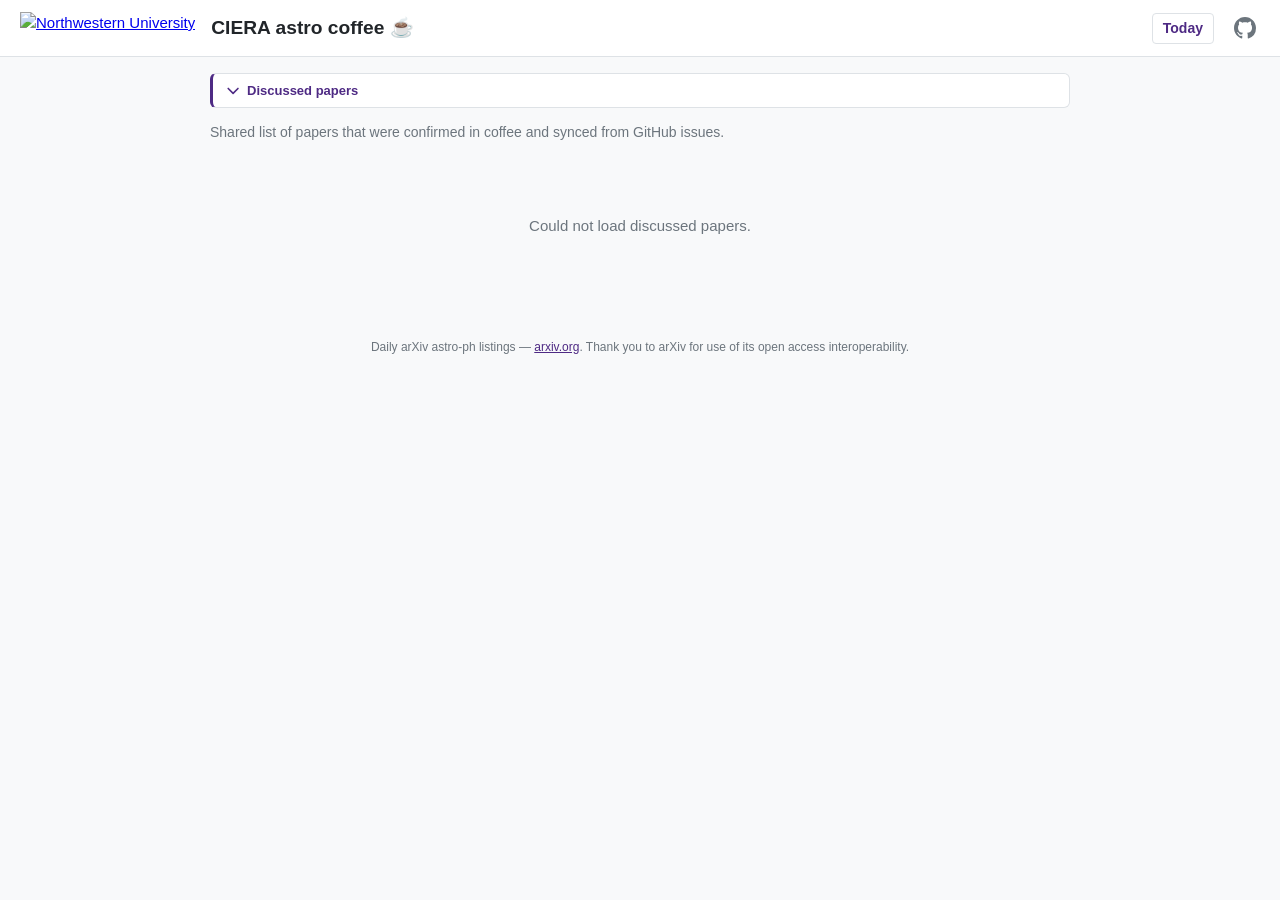
==== discussed.html @ 00a54c68 "Change from Princeton to CIERA" ====
<!DOCTYPE html>
<html lang="en">
<head>
  <meta charset="UTF-8" />
  <meta name="viewport" content="width=device-width, initial-scale=1.0" />
  <title>CIERA astro coffee - discussed</title>
  <link rel="stylesheet" href="style.css" />
</head>
<body data-page="discussed">

<header>
  <a href="https://ciera.northwestern.edu/" target="_blank" rel="noopener"
     class="header-shield" title="Northwestern CIERA">
    <img src="https://www.northwestern.edu/favicon.ico"
         height="32" alt="Northwestern University">
  </a>

  <h1><a href="index.html">CIERA astro coffee ☕</a></h1>

  <div class="header-controls">
    <span id="current-date-label" class="current-date-label"></span>
    <span id="fetched-at" class="fetched-at"></span>
  </div>

  <a href="index.html" class="header-center-link">
    Today
  </a>

  <nav class="header-links">
    <a href="https://github.com/NicholasRui/astro-coffee-page"
       target="_blank" rel="noopener" title="GitHub repository" aria-label="GitHub">
      <svg viewBox="0 0 16 16" width="22" height="22" fill="currentColor" aria-hidden="true">
        <path d="M8 0C3.58 0 0 3.58 0 8c0 3.54 2.29 6.53 5.47 7.59.4.07.55-.17.55-.38 0-.19-.01-.82-.01-1.49-2.01.37-2.53-.49-2.69-.94-.09-.23-.48-.94-.82-1.13-.28-.15-.68-.52-.01-.53.63-.01 1.08.58 1.23.82.72 1.21 1.87.87 2.33.66.07-.52.28-.87.51-1.07-1.78-.2-3.64-.89-3.64-3.95 0-.87.31-1.59.82-2.15-.08-.2-.36-1.02.08-2.12 0 0 .67-.21 2.2.82.64-.18 1.32-.27 2-.27.68 0 1.36.09 2 .27 1.53-1.04 2.2-.82 2.2-.82.44 1.1.16 1.92.08 2.12.51.56.82 1.27.82 2.15 0 3.07-1.87 3.75-3.65 3.95.29.25.54.73.54 1.48 0 1.07-.01 1.93-.01 2.2 0 .21.15.46.55.38A8.013 8.013 0 0016 8c0-4.42-3.58-8-8-8z"/>
      </svg>
    </a>
  </nav>
</header>

<main>
  <div id="announcement">
    <button id="announcement-toggle" aria-expanded="false" aria-controls="announcement-body">
      <svg class="announcement-chevron" viewBox="0 0 16 16" width="13" height="13" aria-hidden="true">
        <path d="M1.5 5.5l6 6 6-6"/>
      </svg>
      <span>Discussed papers</span>
    </button>
    <div id="announcement-body" hidden>
      <p>This page is built from repo-backed GitHub issues that the host created when a paper was discussed.</p>
      <p>The nightly sync converts those issues into <code>data/discussed.json</code> and then closes the processed issues.</p>
    </div>
  </div>

  <div class="page-intro">
    Shared list of papers that were confirmed in coffee and synced from GitHub issues.
  </div>

  <div id="stats"></div>
  <div id="loading">Loading…</div>
  <div id="paper-list"></div>
</main>

<footer>
  <p>
    Daily arXiv astro-ph listings &mdash;
    <a href="https://arxiv.org/list/astro-ph/new" target="_blank" rel="noopener">arxiv.org</a>.
    Thank you to arXiv for use of its open access interoperability.
  </p>
</footer>

<script src="app.js"></script>
</body>
</html>
---- style.css ----
:root {
  --bg: #f8f9fa;
  --surface: #ffffff;
  --border: #dee2e6;
  --text: #212529;
  --text-muted: #6c757d;
  --primary: #4e2a84;
  --primary-hover: #381e5f;
  --highlight-strong-bg: #f0eafa;
  --highlight-strong-border: #836eaa;
  --highlight-weak-bg: #edf8f7;
  --highlight-weak-border: #26877d;
  --cat-ga: #7b6ea8;
  --cat-co: #6aa9b9;
  --cat-ep: #6e9f7a;
  --cat-he: #b86a6a;
  --cat-im: #c08a5c;
  --cat-sr: #bf7697;
  --cat-other: #6c757d;
}

* { box-sizing: border-box; margin: 0; padding: 0; }

body {
  font-family: -apple-system, BlinkMacSystemFont, "Segoe UI", Roboto, sans-serif;
  font-size: 15px;
  background: var(--bg);
  color: var(--text);
  line-height: 1.5;
}

/* ── Header ── */
header {
  background: var(--surface);
  border-bottom: 1px solid var(--border);
  padding: 12px 20px;
  display: flex;
  align-items: center;
  gap: 16px;
  flex-wrap: wrap;
  position: sticky;
  top: 0;
  z-index: 100;
}

header h1 {
  font-size: 1.2rem;
  font-weight: 700;
  white-space: nowrap;
}

header h1 a {
  color: var(--text);
  text-decoration: none;
}

.header-controls {
  display: flex;
  align-items: center;
  gap: 10px;
  flex-wrap: wrap;
  flex: 1;
}

.fetched-at { font-size: 12px; color: var(--text-muted); }

.header-center-link {
  font-size: 14px;
  font-weight: 600;
  color: var(--primary);
  text-decoration: none;
  white-space: nowrap;
  padding: 4px 10px;
  border: 1px solid var(--border);
  border-radius: 4px;
}
.header-center-link:hover { background: var(--bg); }

.header-shield { display: flex; align-items: center; }
.header-shield img { display: block; }

.header-links {
  display: flex;
  align-items: center;
  gap: 6px;
}

.header-links a {
  display: flex;
  align-items: center;
  color: var(--text-muted);
  text-decoration: none;
  padding: 4px;
  border-radius: 4px;
  transition: color 0.15s;
}
.header-links a:hover { color: var(--text); }

/* ── Controls ── */
select, button {
  padding: 5px 10px;
  border: 1px solid var(--border);
  border-radius: 4px;
  background: var(--surface);
  color: var(--text);
  font-size: 14px;
  cursor: pointer;
}

button:hover { background: var(--bg); }

.current-date-label {
  font-size: 14px;
  font-weight: 600;
  color: var(--text);
}

/* ── Announcement card ── */
#announcement {
  background: var(--surface);
  border: 1px solid var(--border);
  border-left: 3px solid var(--primary);
  border-radius: 6px;
  margin-bottom: 14px;
  overflow: hidden;
}

#announcement-toggle {
  width: 100%;
  display: flex;
  align-items: center;
  gap: 7px;
  padding: 9px 14px;
  background: none;
  border: none;
  border-radius: 0;
  font-size: 13px;
  font-weight: 600;
  color: var(--primary);
  cursor: pointer;
  text-align: left;
}

#announcement-toggle:hover { background: var(--bg); }

.announcement-chevron {
  transition: transform 0.2s;
  stroke: currentColor;
  fill: none;
  stroke-width: 2;
  stroke-linecap: round;
  stroke-linejoin: round;
  flex-shrink: 0;
}

#announcement-toggle[aria-expanded="true"] .announcement-chevron {
  transform: rotate(90deg);
}

#announcement-body {
  padding: 0 14px 14px;
  font-size: 14px;
  line-height: 1.6;
  color: var(--text);
  border-top: 1px solid var(--border);
}

#announcement-body p { margin: 10px 0 0; }
#announcement-body ul { margin: 10px 0 0 18px; }
#announcement-body li { margin-bottom: 3px; }
#announcement-body a { color: var(--primary); }

.announcement-footer {
  margin-top: 12px;
  padding-top: 10px;
  border-top: 1px solid var(--border);
  font-size: 13px;
  color: var(--text-muted);
}

/* ── Main layout ── */
main {
  max-width: 900px;
  margin: 0 auto;
  padding: 16px 20px;
}

/* ── Toolbar ── */
#toolbar {
  display: flex;
  gap: 12px;
  flex-wrap: wrap;
  align-items: center;
  margin-bottom: 12px;
}

#toolbar label { font-size: 13px; color: var(--text-muted); }

#sort-select { font-size: 13px; }

/* ── Category filter ── */
#cat-filter {
  display: flex;
  gap: 8px;
  flex-wrap: wrap;
  margin-bottom: 14px;
  align-items: center;
}

#cat-filter span {
  font-size: 12px;
  color: var(--text-muted);
  margin-right: 4px;
}

.cat-toggle {
  font-size: 12px;
  padding: 3px 8px;
  border-radius: 12px;
  border: 1px solid var(--border);
  cursor: pointer;
  background: var(--surface);
  transition: background 0.15s, color 0.15s;
}

.cat-toggle.active { color: #fff; border-color: transparent; }
.cat-toggle[data-cat="astro-ph.GA"].active { background: var(--cat-ga); }
.cat-toggle[data-cat="astro-ph.CO"].active { background: var(--cat-co); color: #000; }
.cat-toggle[data-cat="astro-ph.EP"].active { background: var(--cat-ep); }
.cat-toggle[data-cat="astro-ph.HE"].active { background: var(--cat-he); }
.cat-toggle[data-cat="astro-ph.IM"].active { background: var(--cat-im); }
.cat-toggle[data-cat="astro-ph.SR"].active { background: var(--cat-sr); }

/* ── Stats bar ── */
#stats {
  font-size: 13px;
  color: var(--text-muted);
  margin-bottom: 10px;
}

/* ── Paper cards ── */
#paper-list { display: flex; flex-direction: column; gap: 10px; }

.paper-card {
  background: var(--surface);
  border: 1px solid var(--border);
  border-radius: 6px;
  padding: 14px 16px;
}

.paper-card.highlighted-strong {
  border-left: 3px solid var(--highlight-strong-border);
  background: var(--highlight-strong-bg);
}

.paper-card.highlighted-weak {
  border-left: 3px solid var(--highlight-weak-border);
  background: var(--highlight-weak-bg);
}

.paper-card.discussed-paper {
  border-left: 3px solid #c92a2a;
  background: #fff5f5;
}

.paper-meta {
  display: flex;
  align-items: center;
  gap: 8px;
  flex-wrap: wrap;
  margin-bottom: 6px;
}

.arxiv-num {
  font-size: 0.8em;
  font-weight: 700;
  color: var(--primary);
  font-family: monospace;
  min-width: 2.5em;
}

.arxiv-num-cross {
  color: var(--text-muted);
}

.paper-id {
  font-size: 0.8em;
  color: var(--text-muted);
  font-family: monospace;
}

.paper-id a, .pdf-link {
  color: var(--primary);
  text-decoration: none;
}
.paper-id a:hover, .pdf-link:hover { text-decoration: underline; }

.pdf-link { font-size: 0.8em; }

.discussed-btn {
  font-size: 0.75em;
  padding: 4px 10px;
  color: #fff;
  background: #c92a2a;
  border-color: #c92a2a;
  font-weight: 700;
  white-space: nowrap;
  text-transform: none;
  display: inline-flex;
  align-items: center;
}

.discussed-btn:hover {
  background: #a61e1e;
  border-color: #a61e1e;
}

.discussed-date {
  font-size: 0.8em;
  color: var(--text-muted);
  white-space: nowrap;
}

.discussed-badge {
  font-size: 0.73em;
  padding: 1px 7px;
  border-radius: 10px;
  color: #fff;
  font-weight: 700;
  white-space: nowrap;
  background: #c92a2a;
}

.discussed-control {
  margin-left: auto;
  flex-shrink: 0;
}

.cat-badge {
  font-size: 0.73em;
  padding: 1px 6px;
  border-radius: 10px;
  color: #fff;
  font-weight: 600;
  white-space: nowrap;
}

.cat-badge.other { background: var(--cat-other); color: #fff; }

.secondary-cats {
  font-size: 0.73em;
  color: var(--text-muted);
}

.paper-title {
  font-size: 1.13em;
  font-weight: 600;
  margin-bottom: 5px;
  line-height: 1.4;
}

.paper-title span { cursor: pointer; }
.paper-title span:hover { color: var(--primary); text-decoration: underline; }

.paper-authors {
  font-size: 0.93em;
  color: var(--text-muted);
  margin-bottom: 6px;
  line-height: 1.4;
}

.author-highlight-strong {
  color: #7b2d00;
  font-weight: 700;
  background: #ffe066;
  border-radius: 3px;
  padding: 0 4px;
  border: 1px solid #f0a500;
}

.author-highlight-weak {
  color: #075e56;
  font-style: italic;
  font-weight: 600;
  background: #d1eee9;
  border-radius: 3px;
  padding: 0 4px;
  border: 1px solid #26877d;
}

/* ── Abstract toggle ── */
.abstract-toggle {
  background: none;
  border: none;
  color: var(--primary);
  font-size: 0.8em;
  padding: 0;
  cursor: pointer;
  text-decoration: underline;
}

.paper-abstract {
  font-size: 0.93em;
  color: var(--text);
  margin-top: 8px;
  line-height: 1.6;
  display: none;
}

.paper-abstract.open { display: block; }

/* ── Font size ── */
body[data-font="small"] { font-size: 13px; }
body[data-font="large"]  { font-size: 17px; }


.btn-font {
  font-size: 11px;
  font-weight: 700;
  color: var(--text-muted);
}

.btn-font.active {
  background: var(--primary);
  color: #fff;
  border-color: var(--primary);
}

/* ── Author truncation ── */
.author-expand-btn {
  background: none;
  border: none;
  color: var(--primary);
  font-size: inherit;
  font-style: italic;
  padding: 0;
  cursor: pointer;
  text-decoration: underline;
}

/* ── Sort / source button groups ── */
.sort-group {
  display: flex;
  align-items: center;
  gap: 5px;
}

.sort-label {
  font-size: 13px;
  color: var(--text-muted);
  white-space: nowrap;
}

.btn-group {
  display: flex;
}

.btn-group button {
  border-radius: 0;
  margin: 0;
  border-right-width: 0;
  font-size: 13px;
  padding: 4px 9px;
}

.btn-group button:first-child { border-radius: 4px 0 0 4px; }
.btn-group button:last-child  { border-radius: 0 4px 4px 0; border-right-width: 1px; }

.btn-group button.active {
  background: var(--primary);
  color: #fff;
  border-color: var(--primary);
  z-index: 1;
}

/* keep the border between an active and its neighbour tidy */
.btn-group button.active + button { border-left-color: var(--primary-hover); }

#search-container {
  margin-bottom: 12px;
}

#search-input {
  width: 100%;
  max-width: 420px;
  padding: 6px 10px;
  border: 1px solid var(--border);
  border-radius: 4px;
  font-size: 14px;
  background: var(--surface);
  color: var(--text);
}

#search-input:focus {
  outline: none;
  border-color: var(--primary);
}

.load-more-btn {
  display: block;
  width: 100%;
  margin-top: 12px;
  padding: 10px;
  font-size: 14px;
  text-align: center;
  background: var(--surface);
  border: 1px dashed var(--border);
  border-radius: 6px;
  cursor: pointer;
  color: var(--primary);
}

.load-more-btn:hover { background: var(--bg); }

/* ── Section header (cross-listings divider) ── */
.section-header {
  font-size: 13px;
  font-weight: 700;
  color: var(--text-muted);
  border-bottom: 1px solid var(--border);
  padding: 10px 0 4px;
  margin-top: 16px;
  margin-bottom: 4px;
  text-transform: uppercase;
  letter-spacing: 0.04em;
}

/* ── Empty state ── */
#empty-state {
  text-align: center;
  padding: 60px 20px;
  color: var(--text-muted);
}

/* ── Footer ── */
footer {
  text-align: center;
  font-size: 12px;
  color: var(--text-muted);
  padding: 24px 20px;
}

footer a { color: var(--primary); }

.page-intro {
  margin-bottom: 12px;
  font-size: 14px;
  color: var(--text-muted);
}

/* ── Loading ── */
#loading {
  text-align: center;
  padding: 60px;
  color: var(--text-muted);
}
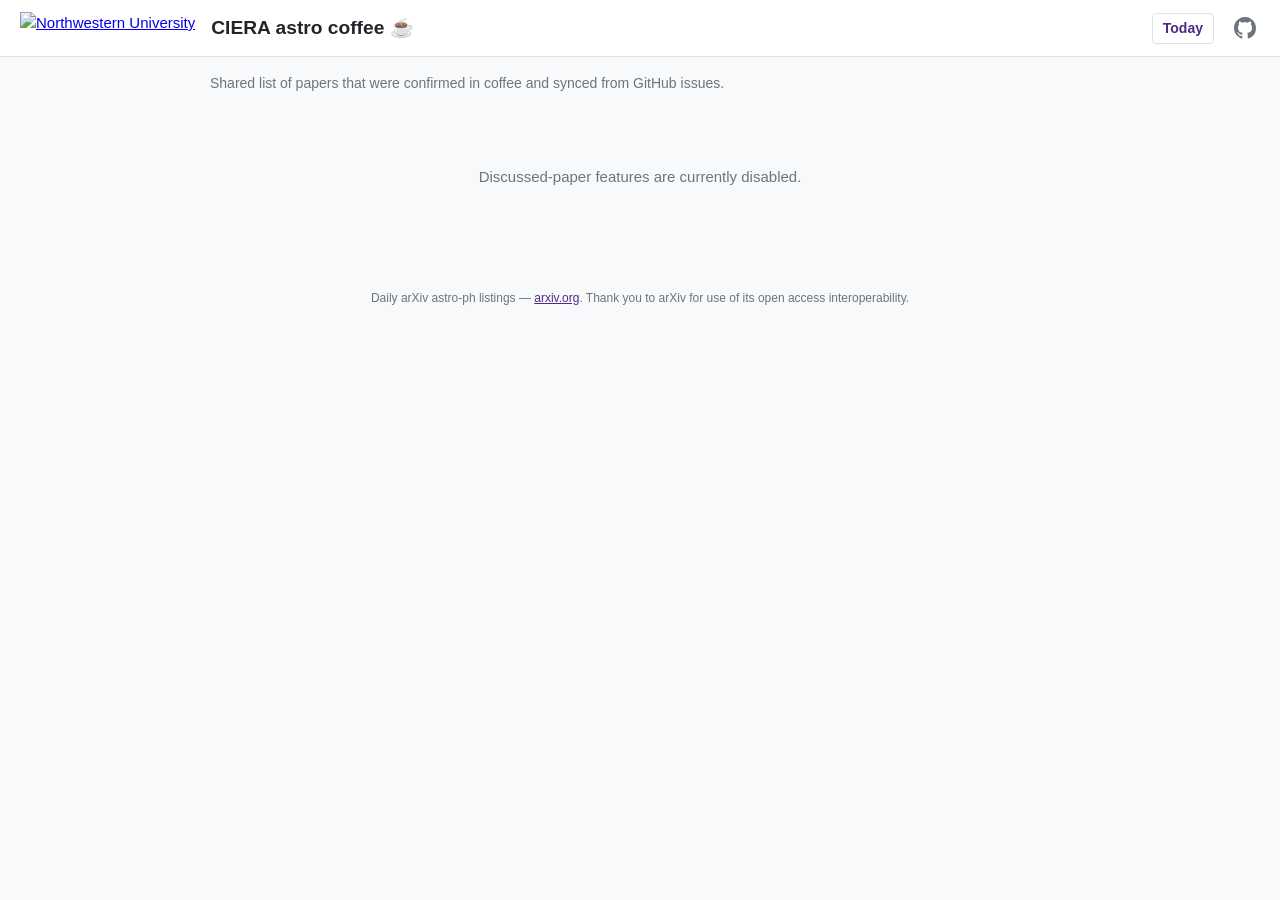
==== commit be29f4de: "Disable discussed UI and seed CIERA author roster" ====
--- a/discussed.html
+++ b/discussed.html
@@ -37,7 +37,7 @@
 </header>
 
 <main>
-  <div id="announcement">
+  <div id="announcement" data-discussed-feature hidden>
     <button id="announcement-toggle" aria-expanded="false" aria-controls="announcement-body">
       <svg class="announcement-chevron" viewBox="0 0 16 16" width="13" height="13" aria-hidden="true">
         <path d="M1.5 5.5l6 6 6-6"/>
--- a/style.css
+++ b/style.css
@@ -554,3 +554,6 @@
   padding: 60px;
   color: var(--text-muted);
 }
+
+/* Keep disabled feature entry points hidden even when layout styles set display. */
+[data-discussed-feature][hidden] { display: none; }
